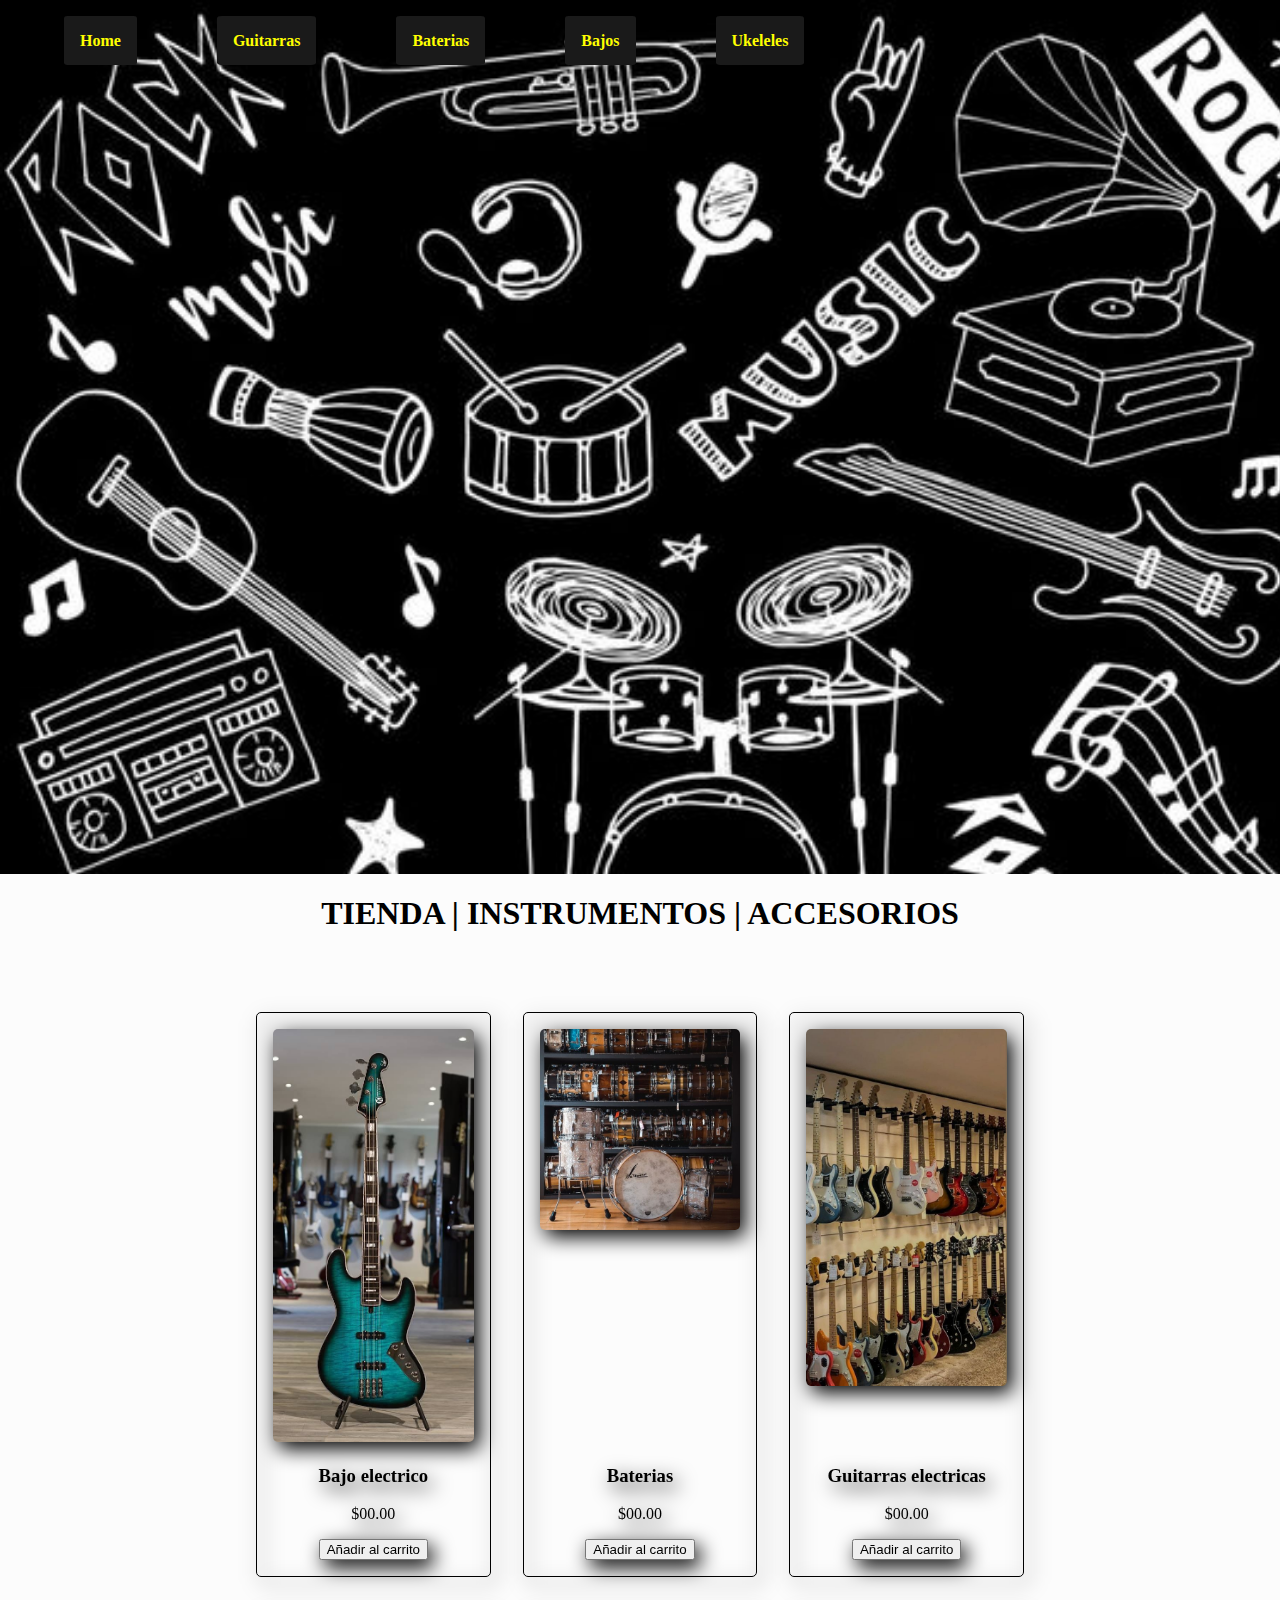
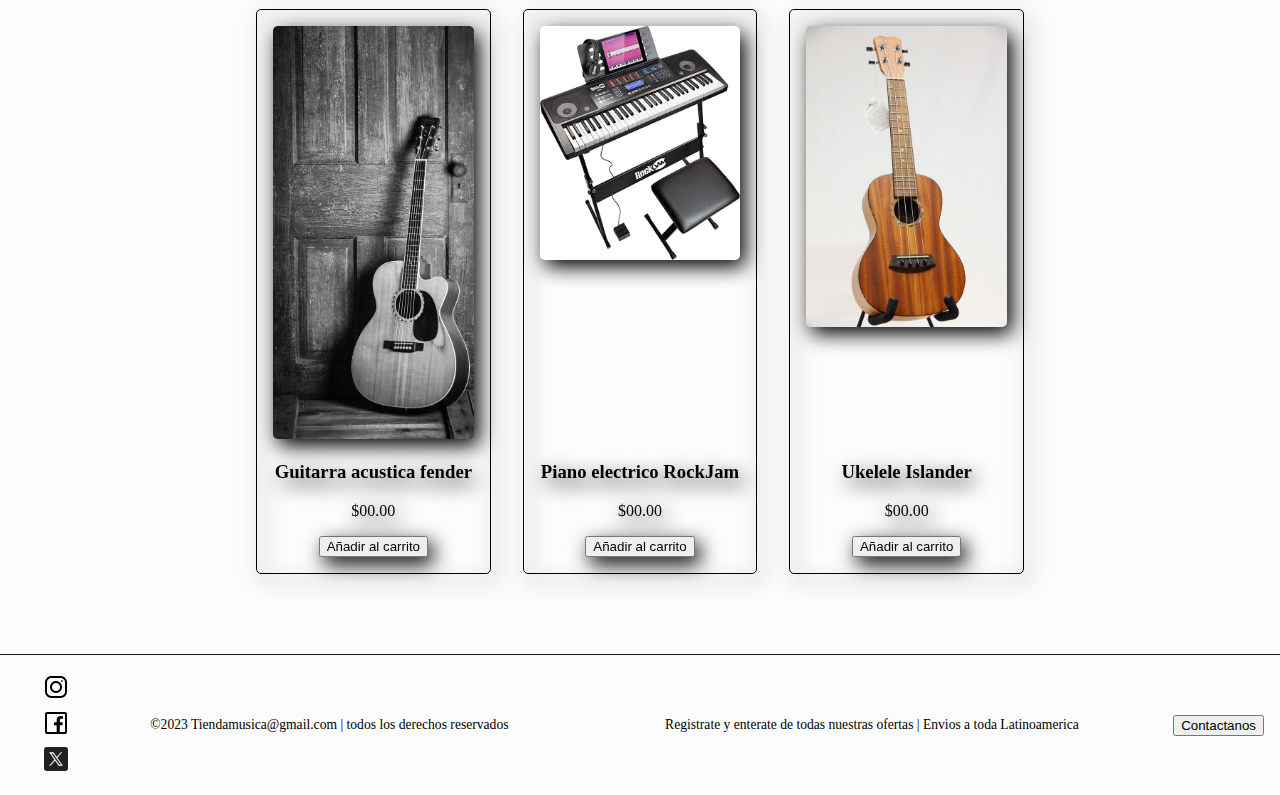
==== index.html @ f5295064 "proyecto final" ====
<!DOCTYPE html>
<html lang="es">
<head>
    <meta charset="UTF-8">
    <meta name="viewport" content="width=device-width, initial-scale=1.0">
    <!-- link animate css -->
    <link
    rel="stylesheet"
    href="https://cdnjs.cloudflare.com/ajax/libs/animate.css/4.1.1/animate.min.css"
  />
    <!-- link bootstrap -->
    <link href="https://cdn.jsdelivr.net/npm/bootstrap@5.3.2/dist/css/bootstrap.min.css" rel="stylesheet" integrity="sha384-T3c6CoIi6uLrA9TneNEoa7RxnatzjcDSCmG1MXxSR1GAsXEV/Dwwykc2MPK8M2HN" crossorigin="anonymous">

    <!-- link css -->
    <link rel="stylesheet" href="CSS/styles.css">
    <!-- aos librery -->
    <link href="https://unpkg.com/aos@2.3.1/dist/aos.css" rel="stylesheet">
    
    <title>Tienda | instrumentos | musica</title>
</head>
<body>
    
  <header>
  
    <nav class="nav">
        <li><a  href="index.html">Home</a></li>
        <li><a href="pages/guitarras.html">Guitarras</a></li>
        <li><a href="pages/baterias.html">Baterias</a></li>
        <li><a href="pages/bajos.html">Bajos</a></li>
        <li><a href="pages/ukeleles.html">Ukeleles</a></li>
    </nav>
  </header>
  <h1 class="animate__animated animate__bounce">TIENDA | INSTRUMENTOS | ACCESORIOS</h1>
   <main>
     
 <section class="cartas-productos">
    
  <div class="carta">
    <div class="producto">
      <img src="assets/BassVarios.jpg" alt="">
    </div>
    <div class="info">
      <h3>Bajo electrico</h3>
      <p class="precio">$00.00</p>
      <button class="btn btn-primary">Añadir al carrito</button>
    </div>
  </div>
  
  <div class="carta">
    <div class="producto">
      <img src="assets/ComponentesBateria.jpg" alt="">
    </div>
    <div class="info">
      <h3>Baterias</h3>
      <p class="precio">$00.00</p>
      <button class="btn btn-primary">Añadir al carrito</button>
    </div>
  </div>
  
  <div class="carta">
    <div class="producto">
      <img src="assets/GuitarsVarias.jpg" alt="">
    </div>
    <div class="info">
      <h3>Guitarras electricas</h3>
      <p class="precio">$00.00</p>
      <button class="btn btn-primary">Añadir al carrito</button>
    </div>
  </div>

  <div class="carta">
    <div class="producto">
      <img src="assets/FenderAcustic.jpg" alt="Guitarra acustica Fender">
    </div>
    <div class="info">
      <h3>Guitarra acustica fender</h3>
      <p class="precio">$00.00</p>
      <button class="btn btn-primary">Añadir al carrito</button>
    </div>
  </div>

  <div class="carta">
    <div class="producto">
      <img src="assets/RockJamKeyboard.jpg" alt="Guitarra acustica Fender">
    </div>
    <div class="info">
      <h3>Piano electrico RockJam</h3>
      <p class="precio">$00.00</p>
      <button class="btn btn-primary">Añadir al carrito</button>
    </div>
  </div>

  <div class="carta">
    <div class="producto">
      <img src="assets/UkeleleIslander.jpg" alt="Guitarra acustica Fender">
    </div>
    <div class="info">
      <h3>Ukelele Islander</h3>
      <p class="precio">$00.00</p>
      <button class="btn btn-primary">Añadir al carrito</button>
    </div>
  </div>
 
</section>

   </main>
   
  <footer>
    <ul>
        <li><a href=""><img src="assets/icons8-instagram-32.png" alt="logo instagram, footer" class="redesFooter"></a></li>
        <li><a href=""><img src="assets/icons8-facebook-32.png" alt="logo facebook, footer" class="redesFooter"></a></li>
        <li><a href=""><img src="assets/icons8-twitterx-48.png" alt="logo twitterx, footer" class="redesFooter"></a></li>
    </ul>
    <span class="copyEmail">&copy;2023 Tiendamusica@gmail.com | todos los derechos reservados</span>
    <span class="copyEmail">Registrate y enterate de todas nuestras ofertas | Envios a toda Latinoamerica</span>
    <div class="contacto">
      <a href="pages/contacto.html"><button class="btn btn-dark">Contactanos</button></a>
   </div>
   </footer>
      <!-- Script bootstap -->
      <script src="https://cdn.jsdelivr.net/npm/bootstrap@5.3.2/dist/js/bootstrap.bundle.min.js" integrity="sha384-C6RzsynM9kWDrMNeT87bh95OGNyZPhcTNXj1NW7RuBCsyN/o0jlpcV8Qyq46cDfL" crossorigin="anonymous"></script>
   <!-- Script aos librery -->
   <script src="https://unpkg.com/aos@2.3.1/dist/aos.js"></script>
   <script>
    AOS.init();
  </script>

</body>
</html>
---- CSS/styles.css ----
header {
  display: flex;
  justify-content: space-between;
  align-items: flex-start;
  flex-wrap: wrap;
  width: 100%;
  height: 90vh;
  padding: 2rem;
  background-image: url(../assets/bannerMusic.jpg);
  background-size: cover;
}
header .logo {
  max-width: 3rem;
  filter: drop-shadow(5px 8px 12px);
}
header .nav {
  display: flex;
  align-items: center;
  gap: 1rem;
}
header .nav li {
  list-style: none;
  gap: 2rem;
}
header .nav li a {
  text-decoration: none;
  color: yellow;
  padding: 1rem;
  margin: 0 2rem;
  transition: 1s;
  border-radius: 5%;
  font-weight: bold;
  background-color: #1a1a1a;
  transition: 1s;
}
header .nav li a:hover {
  border: solid 1px grey;
}

body {
  background-color: #fcfcfc;
  margin: 0;
  padding: 0;
}
body h1 {
  text-align: center;
}

footer {
  display: flex;
  align-items: center;
  justify-content: space-between;
  border-top: 1px solid #1a1a1a;
}
footer .redesFooter {
  width: 2rem;
  transition: 2s;
}
footer .redesFooter:hover {
  transform: scale(1.2);
}
footer ul {
  left: 0;
  list-style: none;
}
footer .copyEmail {
  display: flex;
  justify-content: center;
  font-size: 0.85em;
  margin: 0 auto;
}
footer .contacto {
  padding: 1rem;
}

section {
  display: flex;
  justify-content: center;
  align-items: center;
  text-align: center;
  gap: 2rem;
  align-items: center;
}
section .txt p {
  max-width: 50%;
  color: #fafafa;
  font-size: 1.5rem;
}
section .picture {
  max-width: 500px;
}
section .picture img {
  width: 100%;
  min-width: 10rem;
  border-radius: 5px;
  filter: grayscale(50%);
}
section .picture img:hover {
  filter: grayscale(0);
}

.cartas-productos {
  display: grid;
  grid-template-columns: repeat(3, 1fr);
  grid-template-rows: auto;
  width: 60%;
  height: 50%;
  margin: 5rem auto;
  gap: 2rem;
  align-items: stretch;
}
.cartas-productos .carta {
  display: flex;
  flex-direction: column;
  width: 100%;
  border: solid 1px;
  padding: 1rem;
  min-height: 20%;
  box-sizing: border-box;
  border-radius: 5px;
  filter: drop-shadow(5px 7px 10px);
  overflow: hidden;
}
.cartas-productos .carta:hover img {
  transform: scale(1.2);
}
.cartas-productos .carta .producto {
  display: block;
  flex-grow: 1;
}
.cartas-productos .carta img {
  width: 100%;
  height: auto;
  border-radius: 5px;
  transition: 1s;
}

/*# sourceMappingURL=styles.css.map */
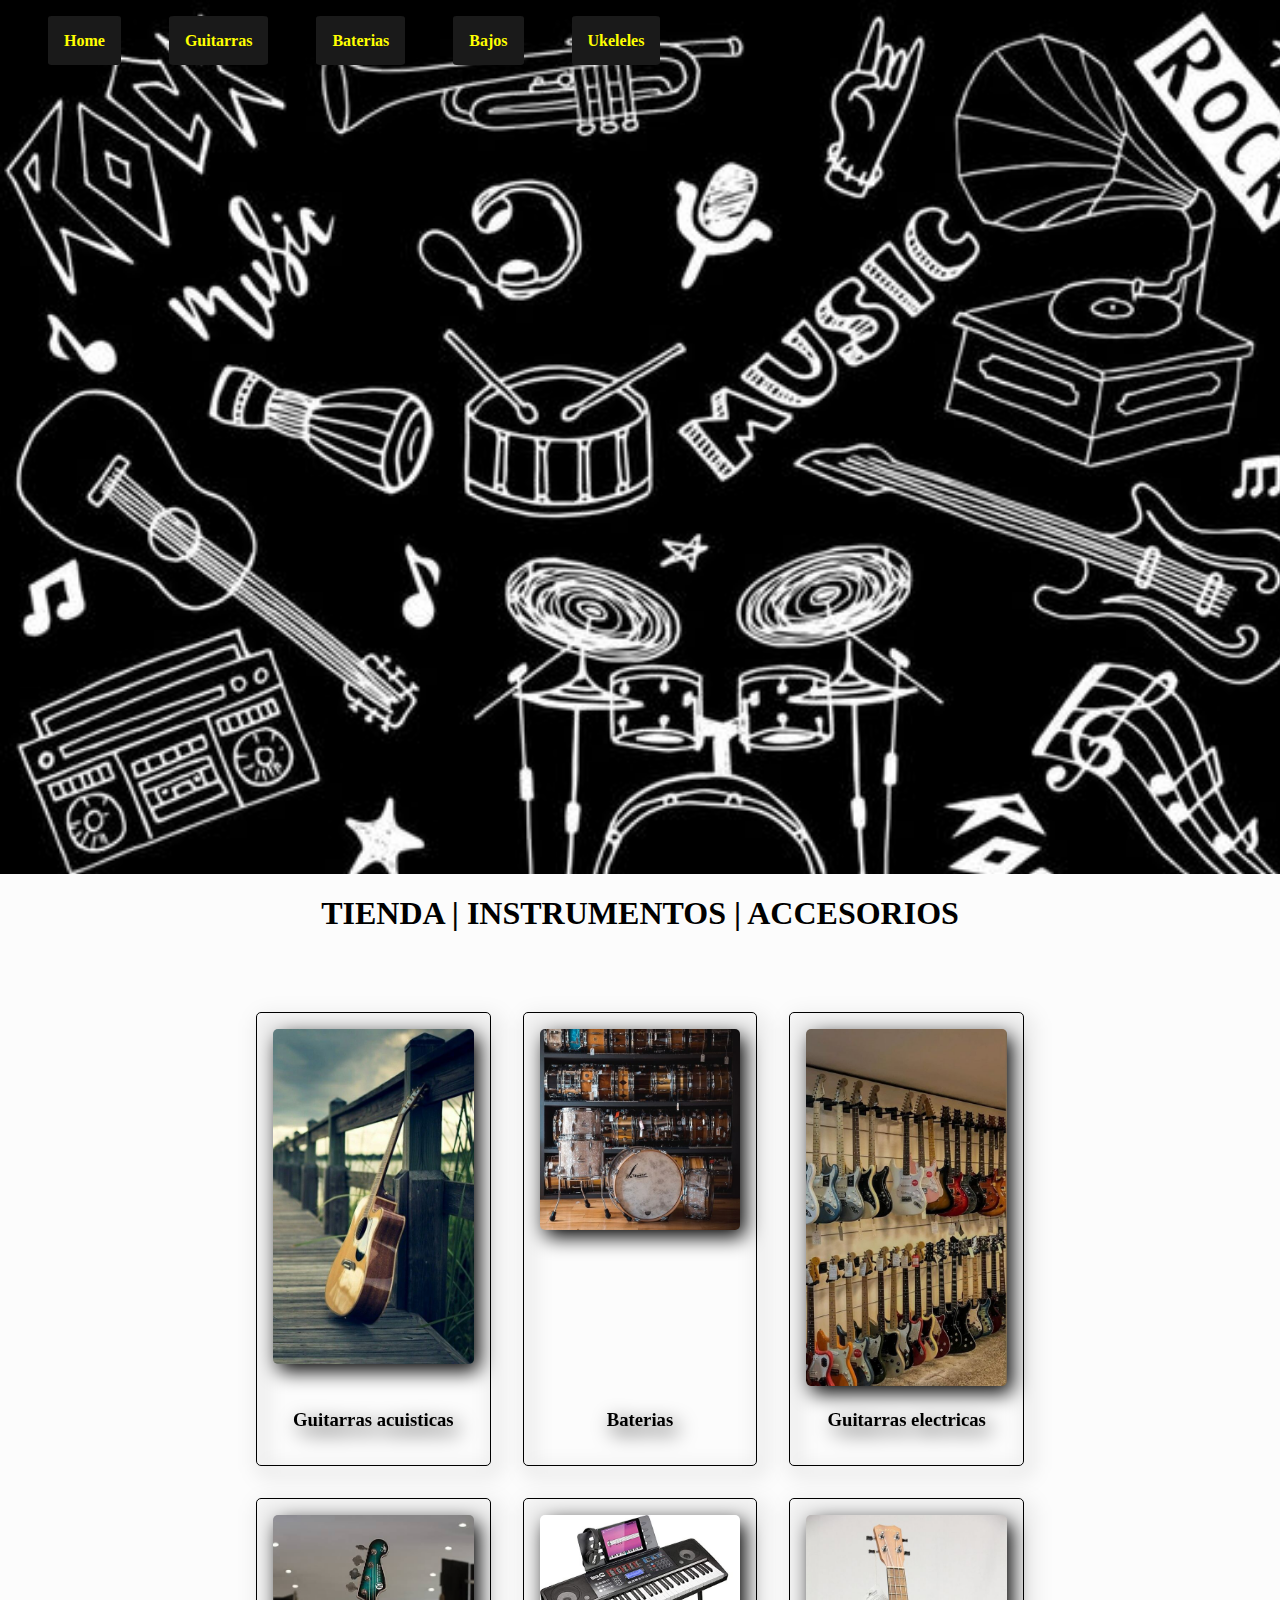
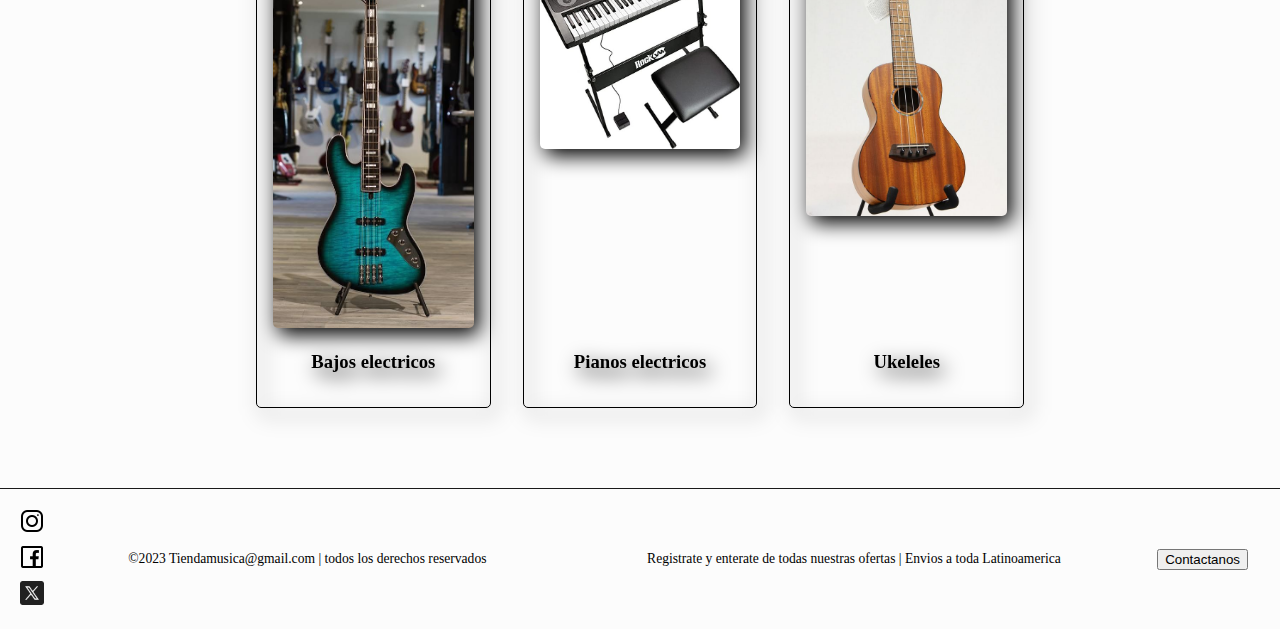
==== commit 9f71837e: "Entrega proyecto final" ====
--- a/index.html
+++ b/index.html
@@ -3,6 +3,10 @@
 <head>
     <meta charset="UTF-8">
     <meta name="viewport" content="width=device-width, initial-scale=1.0">
+    <meta name="description" content="Instrumentos y accesorios musicales,envios a todo el pais">
+    <meta name="keywords" content="Instrumentos,Accesorios,Guitarras,Guitarras Electricas,Baterias,Bajos,Ukeleles,Envios,Fender,Les Paul,Stratocastel,Pearl">
+    <meta name="telephone" content="123456789">
+    <meta name="autor" content="Andres Romano">
     <!-- link animate css -->
     <link
     rel="stylesheet"
@@ -37,67 +41,56 @@
     
   <div class="carta">
     <div class="producto">
-      <img src="assets/BassVarios.jpg" alt="">
+      <img src="assets/AcusticGuitar.jpg" alt="Guitarras acuistica">
     </div>
     <div class="info">
-      <h3>Bajo electrico</h3>
-      <p class="precio">$00.00</p>
-      <button class="btn btn-primary">Añadir al carrito</button>
+      <h3>Guitarras acuisticas</h3>
+ 
     </div>
   </div>
   
   <div class="carta">
     <div class="producto">
-      <img src="assets/ComponentesBateria.jpg" alt="">
+      <img src="assets/ComponentesBateria.jpg" alt="Componentes de bateria">
     </div>
     <div class="info">
       <h3>Baterias</h3>
-      <p class="precio">$00.00</p>
-      <button class="btn btn-primary">Añadir al carrito</button>
     </div>
   </div>
   
   <div class="carta">
     <div class="producto">
-      <img src="assets/GuitarsVarias.jpg" alt="">
+      <img src="assets/GuitarsVarias.jpg" alt="Guitarras electricas">
     </div>
     <div class="info">
       <h3>Guitarras electricas</h3>
-      <p class="precio">$00.00</p>
-      <button class="btn btn-primary">Añadir al carrito</button>
     </div>
   </div>
 
   <div class="carta">
     <div class="producto">
-      <img src="assets/FenderAcustic.jpg" alt="Guitarra acustica Fender">
+      <img src="assets/BassVarios.jpg" alt="Bajo electrico">
     </div>
     <div class="info">
-      <h3>Guitarra acustica fender</h3>
-      <p class="precio">$00.00</p>
-      <button class="btn btn-primary">Añadir al carrito</button>
+      <h3>Bajos electricos</h3>
     </div>
   </div>
 
   <div class="carta">
     <div class="producto">
-      <img src="assets/RockJamKeyboard.jpg" alt="Guitarra acustica Fender">
+      <img src="assets/RockJamKeyboard.jpg" alt="Piano electrico">
     </div>
     <div class="info">
-      <h3>Piano electrico RockJam</h3>
-      <p class="precio">$00.00</p>
-      <button class="btn btn-primary">Añadir al carrito</button>
+      <h3>Pianos electricos</h3>
     </div>
   </div>
 
   <div class="carta">
     <div class="producto">
-      <img src="assets/UkeleleIslander.jpg" alt="Guitarra acustica Fender">
+      <img src="assets/UkeleleIslander.jpg" alt="Ukelele">
     </div>
     <div class="info">
-      <h3>Ukelele Islander</h3>
-      <p class="precio">$00.00</p>
-      <button class="btn btn-primary">Añadir al carrito</button>
+      <h3>Ukeleles</h3>
     </div>
   </div>
  
--- a/CSS/styles.css
+++ b/CSS/styles.css
@@ -1,3 +1,5 @@
+@charset "UTF-8";
+/* Estilos generales para el encabezado */
 header {
   display: flex;
   justify-content: space-between;
@@ -8,6 +10,7 @@
   padding: 2rem;
   background-image: url(../assets/bannerMusic.jpg);
   background-size: cover;
+  /* medias queries */
 }
 header .logo {
   max-width: 3rem;
@@ -26,7 +29,7 @@
   text-decoration: none;
   color: yellow;
   padding: 1rem;
-  margin: 0 2rem;
+  margin: 0 1rem;
   transition: 1s;
   border-radius: 5%;
   font-weight: bold;
@@ -35,6 +38,19 @@
 }
 header .nav li a:hover {
   border: solid 1px grey;
+}
+@media (max-width: 768px) {
+  header {
+    height: auto;
+  }
+  header .nav {
+    flex-direction: column;
+    align-items: flex-start;
+    gap: 0.5rem;
+  }
+  header .nav li {
+    margin: 1rem 0;
+  }
 }
 
 body {
@@ -46,11 +62,14 @@
   text-align: center;
 }
 
+/* Estilos generales para el footer */
 footer {
   display: flex;
   align-items: center;
   justify-content: space-between;
   border-top: 1px solid #1a1a1a;
+  padding: 1rem; /* Añadí un padding general para mejorar la apariencia en dispositivos pequeños */
+  /* media queries */
 }
 footer .redesFooter {
   width: 2rem;
@@ -60,17 +79,38 @@
   transform: scale(1.2);
 }
 footer ul {
-  left: 0;
   list-style: none;
+  margin: 0;
+  padding: 0;
 }
 footer .copyEmail {
   display: flex;
   justify-content: center;
   font-size: 0.85em;
   margin: 0 auto;
+  text-align: center;
 }
 footer .contacto {
   padding: 1rem;
+}
+@media (max-width: 768px) {
+  footer {
+    flex-direction: column;
+    align-items: flex-start;
+    text-align: center;
+  }
+  footer ul {
+    display: flex;
+    margin: 0 auto;
+  }
+  footer .copyEmail {
+    margin-top: 1rem;
+  }
+  footer .contacto {
+    padding: 0.5rem;
+    margin: 0 auto;
+    margin-top: 1rem;
+  }
 }
 
 section {
@@ -109,6 +149,18 @@
   gap: 2rem;
   align-items: stretch;
 }
+@media (max-width: 768px) {
+  .cartas-productos {
+    grid-template-columns: repeat(2, 1fr);
+    width: 80%;
+  }
+}
+@media (max-width: 576px) {
+  .cartas-productos {
+    grid-template-columns: 1fr;
+    width: 90%;
+  }
+}
 .cartas-productos .carta {
   display: flex;
   flex-direction: column;
